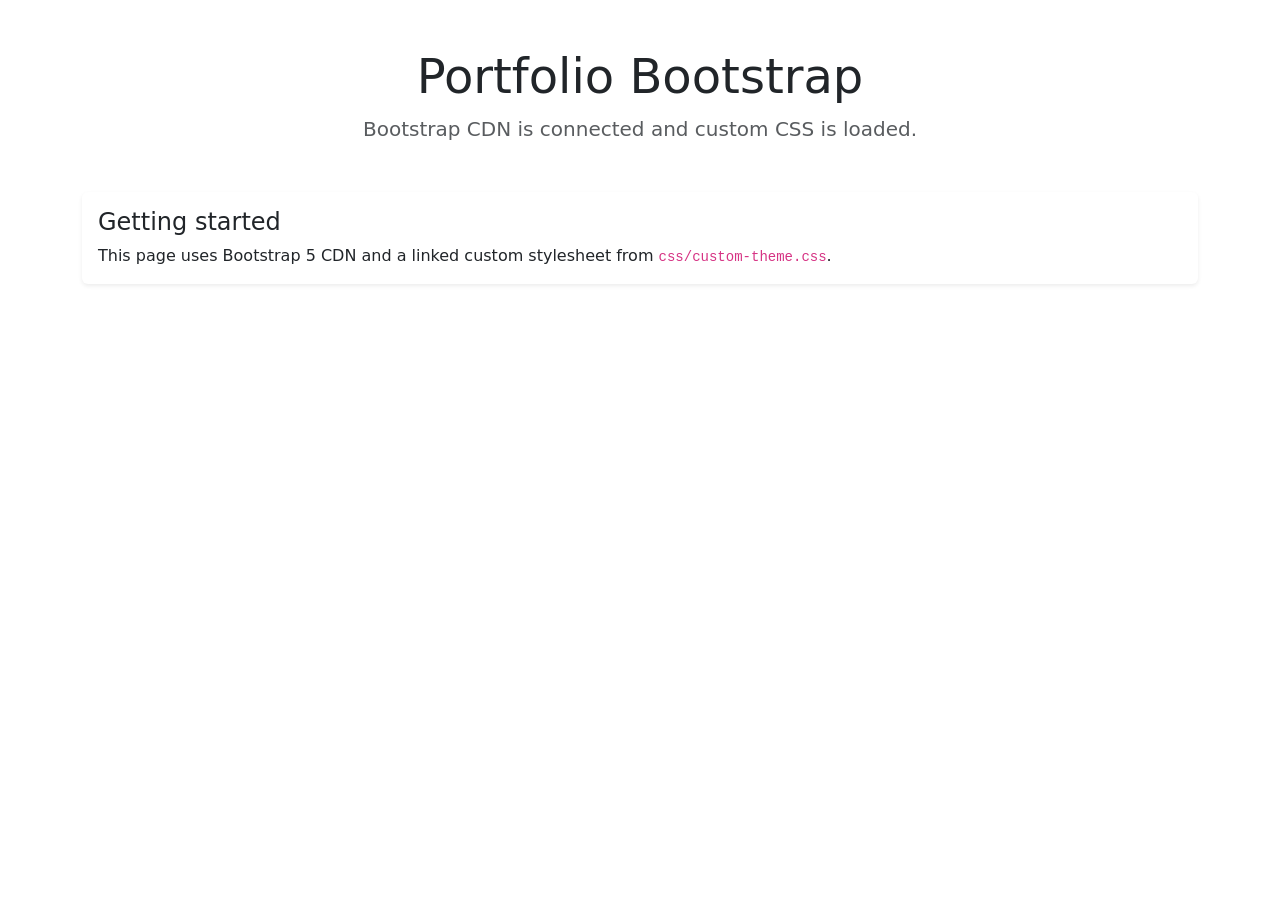
==== index.html @ e0a19efb "[BOOTSTRAP] Add Bootstrap CDN and initial setup" ====
<!DOCTYPE html>
<html lang="en">
<head>
    <meta charset="UTF-8">
    <meta name="viewport" content="width=device-width, initial-scale=1.0">
    <title>Portfolio Bootstrap</title>
    <link href="https://cdn.jsdelivr.net/npm/bootstrap@5.3.2/dist/css/bootstrap.min.css" rel="stylesheet">
    <link rel="stylesheet" href="css/custom-theme.css">
</head>
<body>
    <div class="container py-5">
        <header class="text-center mb-5">
            <h1 class="display-5">Portfolio Bootstrap</h1>
            <p class="lead text-muted">Bootstrap CDN is connected and custom CSS is loaded.</p>
        </header>
        <section class="row gx-4 gy-4">
            <div class="col-12">
                <div class="card shadow-sm border-0">
                    <div class="card-body">
                        <h2 class="h4">Getting started</h2>
                        <p class="mb-0">This page uses Bootstrap 5 CDN and a linked custom stylesheet from <code>css/custom-theme.css</code>.</p>
                    </div>
                </div>
            </div>
        </section>
    </div>
    <script src="https://cdn.jsdelivr.net/npm/bootstrap@5.3.2/dist/js/bootstrap.bundle.min.js"></script>
</body>
</html>
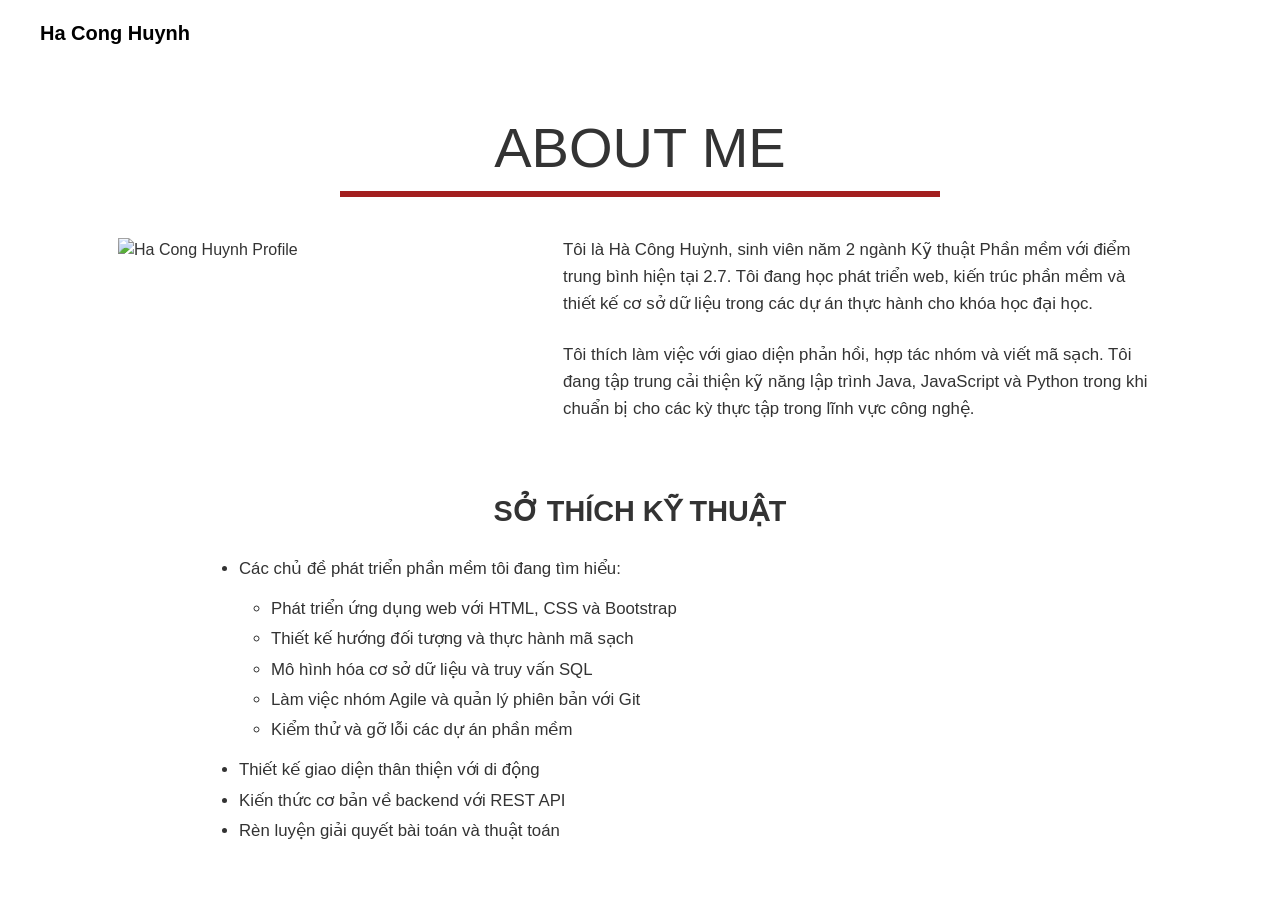
==== commit 1dda4891: "[REFACTOR] Convert grid to Bootstrap columns" ====
--- a/index.html
+++ b/index.html
@@ -1,29 +1,80 @@
-<!DOCTYPE html>
+<!doctype html>
 <html lang="en">
-<head>
-    <meta charset="UTF-8">
-    <meta name="viewport" content="width=device-width, initial-scale=1.0">
+  <head>
+    <meta charset="UTF-8" />
+    <meta name="viewport" content="width=device-width, initial-scale=1.0" />
     <title>Portfolio Bootstrap</title>
-    <link href="https://cdn.jsdelivr.net/npm/bootstrap@5.3.2/dist/css/bootstrap.min.css" rel="stylesheet">
-    <link rel="stylesheet" href="css/custom-theme.css">
-</head>
-<body>
-    <div class="container py-5">
-        <header class="text-center mb-5">
-            <h1 class="display-5">Portfolio Bootstrap</h1>
-            <p class="lead text-muted">Bootstrap CDN is connected and custom CSS is loaded.</p>
-        </header>
-        <section class="row gx-4 gy-4">
-            <div class="col-12">
-                <div class="card shadow-sm border-0">
-                    <div class="card-body">
-                        <h2 class="h4">Getting started</h2>
-                        <p class="mb-0">This page uses Bootstrap 5 CDN and a linked custom stylesheet from <code>css/custom-theme.css</code>.</p>
-                    </div>
-                </div>
-            </div>
-        </section>
+    <link
+      href="https://cdn.jsdelivr.net/npm/bootstrap@5.3.2/dist/css/bootstrap.min.css"
+      rel="stylesheet"
+    />
+    <link rel="stylesheet" href="projectlio_bootstrap/css/custom-theme.css" />
+  </head>
+  <body>
+    <script src="https://cdn.jsdelivr.net/npm/bootstrap@5.3.2/dist/js/bootstrap.bundle.min.js"></script>
+    <nav class="navbar navbar-light bg-white py-3">
+      <div class="container-fluid px-4">
+        <div class="d-flex align-items-center">
+          <i class="fas fa-bars fs-4 me-3 cursor-pointer"></i>
+          <span class="navbar-brand mb-0 h1">Ha Cong Huynh</span>
+        </div>
+        <i class="fas fa-search fs-5 cursor-pointer"></i>
+      </div>
+    </nav>
+
+    <div class="container my-5 px-lg-5">
+      <div class="row">
+        <div class="col-12 text-center">
+          <h1 class="about-title">About Me </h1>
+          <div class="title-underline"></div>
+        </div>
+      </div>
+
+      <div class="row mb-5">
+        <div class="col-lg-5 col-md-6 mb-4 mb-md-0">
+          <img
+            src="https://via.placeholder.com/500x500"
+            alt="Ha Cong Huynh Profile"
+            class="profile-img"
+          />
+        </div>
+
+        <div class="col-lg-7 col-md-6 bio-text">
+          <p>
+            Tôi là Hà Công Huỳnh, sinh viên năm 2 ngành Kỹ thuật Phần mềm với
+            điểm trung bình hiện tại 2.7. Tôi đang học phát triển web, kiến trúc
+            phần mềm và thiết kế cơ sở dữ liệu trong các dự án thực hành cho
+            khóa học đại học.
+          </p>
+          <p>
+            Tôi thích làm việc với giao diện phản hồi, hợp tác nhóm và viết mã
+            sạch. Tôi đang tập trung cải thiện kỹ năng lập trình Java,
+            JavaScript và Python trong khi chuẩn bị cho các kỳ thực tập trong
+            lĩnh vực công nghệ.
+          </p>
+        </div>
+      </div>
+
+      <div class="row justify-content-center mt-5">
+        <div class="col-lg-10">
+          <h2 class="text-center research-title">SỞ THÍCH KỸ THUẬT</h2>
+          <ul class="research-list">
+            <li>
+              Các chủ đề phát triển phần mềm tôi đang tìm hiểu:
+              <ul>
+                <li>Phát triển ứng dụng web với HTML, CSS và Bootstrap</li>
+                <li>Thiết kế hướng đối tượng và thực hành mã sạch</li>
+                <li>Mô hình hóa cơ sở dữ liệu và truy vấn SQL</li>
+                <li>Làm việc nhóm Agile và quản lý phiên bản với Git</li>
+                <li>Kiểm thử và gỡ lỗi các dự án phần mềm</li>
+              </ul>
+            </li>
+            <li>Thiết kế giao diện thân thiện với di động</li>
+            <li>Kiến thức cơ bản về backend với REST API</li>
+            <li>Rèn luyện giải quyết bài toán và thuật toán</li>
+          </ul>
+        </div>
+      </div>
     </div>
-    <script src="https://cdn.jsdelivr.net/npm/bootstrap@5.3.2/dist/js/bootstrap.bundle.min.js"></script>
-</body>
+  </body>
 </html>
--- a/projectlio_bootstrap/css/custom-theme.css
+++ b/projectlio_bootstrap/css/custom-theme.css
@@ -0,0 +1,68 @@
+/* Custom Stylesheet */
+
+body {
+    font-family: 'Segoe UI', Tahoma, Geneva, Verdana, sans-serif;
+    color: #333;
+}
+
+/* Navbar styling */
+.navbar-brand {
+    font-weight: 600;
+    font-size: 1.25rem;
+}
+
+.cursor-pointer {
+    cursor: pointer;
+}
+
+/* Title styling */
+.about-title {
+    font-size: 3.5rem;
+    text-transform: uppercase;
+    font-family: 'Oswald', 'Arial Narrow', sans-serif;
+    margin-bottom: 0;
+}
+
+.title-underline {
+    height: 6px;
+    background-color: #a31f1f; /* Màu đỏ đậm */
+    width: 100%;
+    max-width: 600px;
+    margin: 10px auto 40px auto;
+}
+
+/* Image styling */
+.profile-img {
+    width: 100%;
+    height: auto;
+    object-fit: cover;
+}
+
+/* Text styling */
+.bio-text p {
+    line-height: 1.6;
+    font-size: 1.05rem;
+    margin-bottom: 1.5rem;
+}
+
+.bio-text a {
+    color: #333;
+    text-decoration: underline;
+}
+
+.research-title {
+    font-size: 1.8rem;
+    font-weight: 600;
+    font-family: 'Oswald', 'Arial Narrow', sans-serif;
+    margin-bottom: 25px;
+}
+
+.research-list {
+    font-size: 1.05rem;
+    line-height: 1.8;
+}
+
+.research-list ul {
+    margin-top: 10px;
+    margin-bottom: 10px;
+}
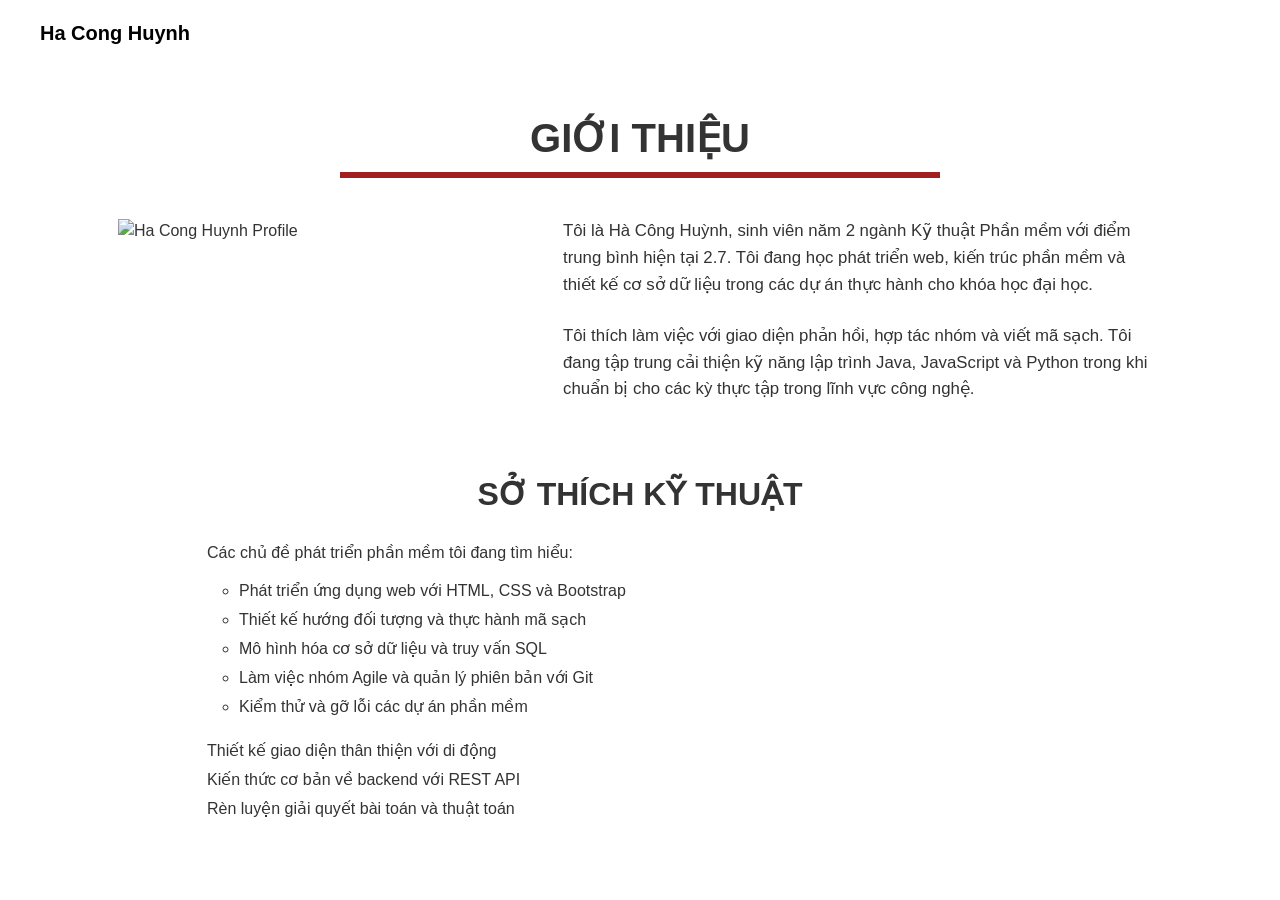
==== commit 81dbd328: "[STYLE] Apply Bootstrap typography utilities" ====
--- a/index.html
+++ b/index.html
@@ -25,7 +25,7 @@
     <div class="container my-5 px-lg-5">
       <div class="row">
         <div class="col-12 text-center">
-          <h1 class="about-title">About Me </h1>
+          <h1 class="about-title fs-1 fw-bold text-uppercase">GIỚI THIỆU</h1>
           <div class="title-underline"></div>
         </div>
       </div>
@@ -40,13 +40,13 @@
         </div>
 
         <div class="col-lg-7 col-md-6 bio-text">
-          <p>
+          <p class="lead mb-4">
             Tôi là Hà Công Huỳnh, sinh viên năm 2 ngành Kỹ thuật Phần mềm với
             điểm trung bình hiện tại 2.7. Tôi đang học phát triển web, kiến trúc
             phần mềm và thiết kế cơ sở dữ liệu trong các dự án thực hành cho
             khóa học đại học.
           </p>
-          <p>
+          <p class="mb-4">
             Tôi thích làm việc với giao diện phản hồi, hợp tác nhóm và viết mã
             sạch. Tôi đang tập trung cải thiện kỹ năng lập trình Java,
             JavaScript và Python trong khi chuẩn bị cho các kỳ thực tập trong
@@ -57,11 +57,13 @@
 
       <div class="row justify-content-center mt-5">
         <div class="col-lg-10">
-          <h2 class="text-center research-title">SỞ THÍCH KỸ THUẬT</h2>
-          <ul class="research-list">
-            <li>
+          <h2 class="text-center research-title fs-2 fw-semibold">
+            SỞ THÍCH KỸ THUẬT
+          </h2>
+          <ul class="research-list fs-6 list-unstyled">
+            <li class="mb-3">
               Các chủ đề phát triển phần mềm tôi đang tìm hiểu:
-              <ul>
+              <ul class="mb-3">
                 <li>Phát triển ứng dụng web với HTML, CSS và Bootstrap</li>
                 <li>Thiết kế hướng đối tượng và thực hành mã sạch</li>
                 <li>Mô hình hóa cơ sở dữ liệu và truy vấn SQL</li>
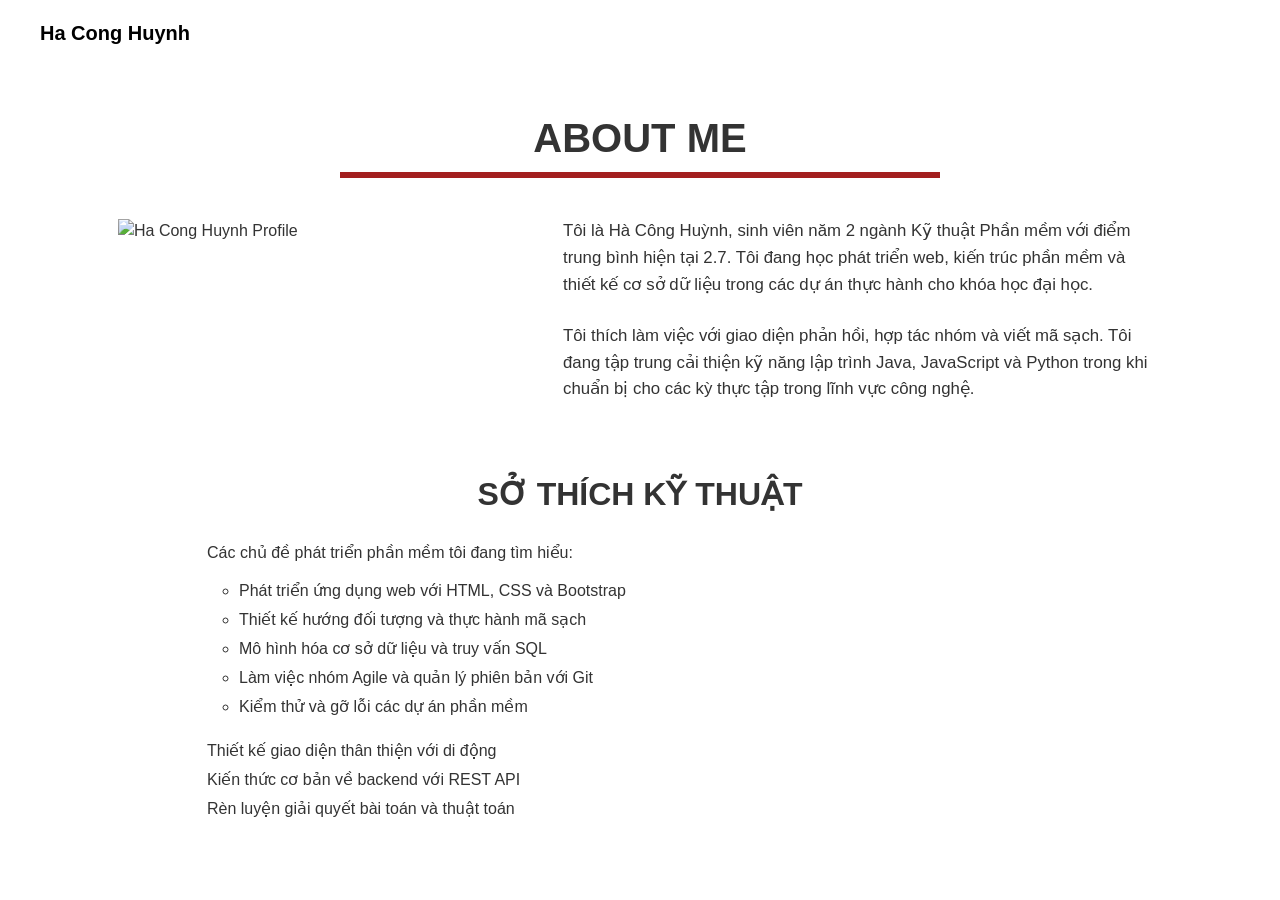
==== commit 3ac4fb69: "[STYLE] Apply Bootstrap typography utilities" ====
--- a/index.html
+++ b/index.html
@@ -25,7 +25,7 @@
     <div class="container my-5 px-lg-5">
       <div class="row">
         <div class="col-12 text-center">
-          <h1 class="about-title fs-1 fw-bold text-uppercase">GIỚI THIỆU</h1>
+          <h1 class="about-title fs-1 fw-bold text-uppercase">About me</h1>
           <div class="title-underline"></div>
         </div>
       </div>
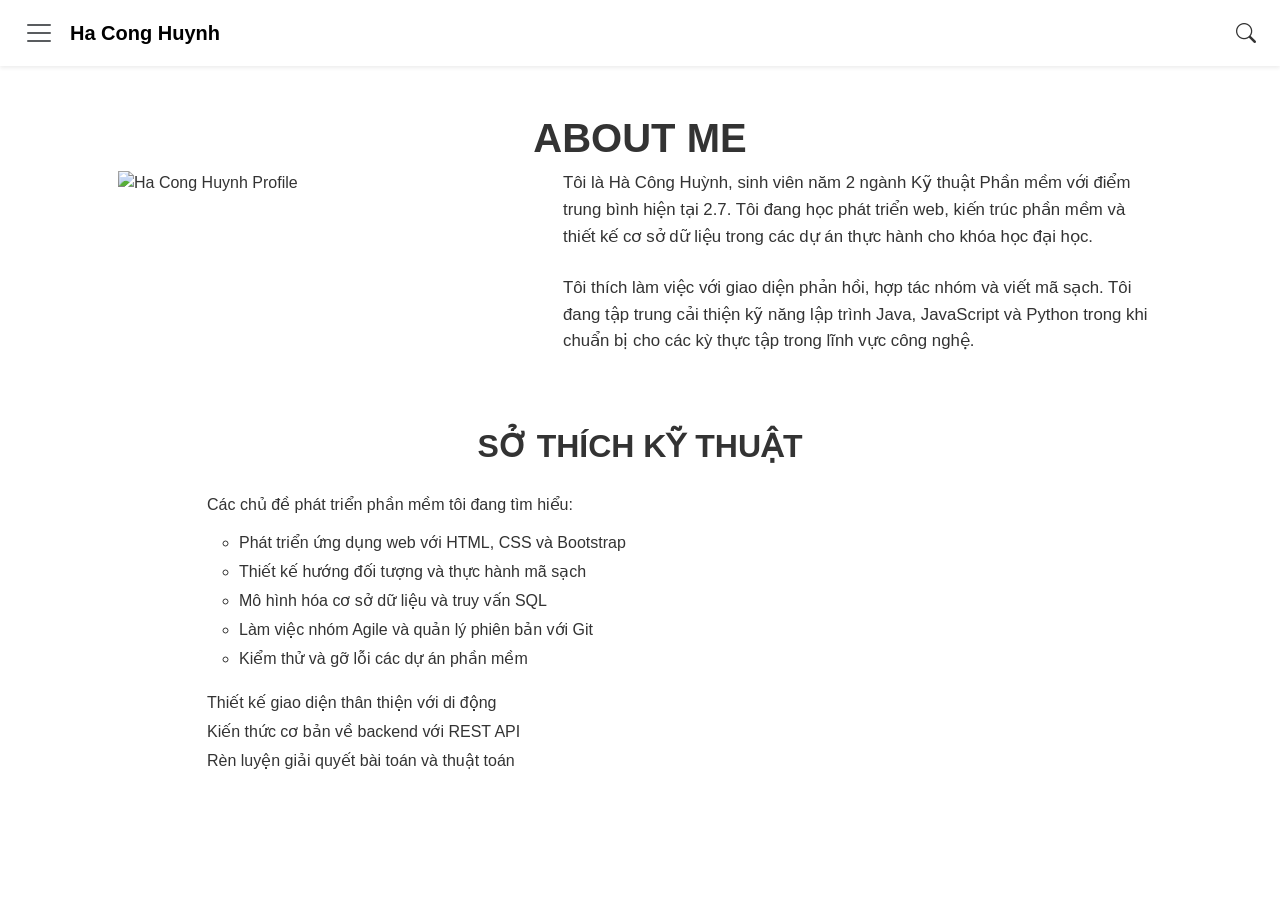
==== commit 412cec35: "[FEATURE] Build sticky sidebar" ====
--- a/index.html
+++ b/index.html
@@ -8,19 +8,53 @@
       href="https://cdn.jsdelivr.net/npm/bootstrap@5.3.2/dist/css/bootstrap.min.css"
       rel="stylesheet"
     />
+    <link
+      rel="stylesheet"
+      href="https://cdn.jsdelivr.net/npm/bootstrap-icons@1.11.2/font/bootstrap-icons.css"
+    />
     <link rel="stylesheet" href="projectlio_bootstrap/css/custom-theme.css" />
   </head>
   <body>
-    <script src="https://cdn.jsdelivr.net/npm/bootstrap@5.3.2/dist/js/bootstrap.bundle.min.js"></script>
-    <nav class="navbar navbar-light bg-white py-3">
+    <nav class="navbar navbar-light bg-white sticky-top shadow-sm py-3">
       <div class="container-fluid px-4">
         <div class="d-flex align-items-center">
-          <i class="fas fa-bars fs-4 me-3 cursor-pointer"></i>
+          <button
+            class="navbar-toggler border-0 p-0 me-3"
+            type="button"
+            data-bs-toggle="offcanvas"
+            data-bs-target="#sidebarMenu"
+            aria-controls="sidebarMenu"
+            aria-label="Mở menu"
+          >
+            <span class="navbar-toggler-icon"></span>
+          </button>
           <span class="navbar-brand mb-0 h1">Ha Cong Huynh</span>
         </div>
-        <i class="fas fa-search fs-5 cursor-pointer"></i>
+        <i class="bi bi-search fs-5 cursor-pointer"></i>
       </div>
     </nav>
+
+    <div
+      class="offcanvas offcanvas-start shadow"
+      tabindex="-1"
+      id="sidebarMenu"
+      aria-labelledby="sidebarMenuLabel"
+    >
+      <div class="offcanvas-header pt-4 ps-4">
+        <i
+          class="fas fa-times fs-4 cursor-pointer text-dark"
+          data-bs-dismiss="offcanvas"
+          aria-label="Close"
+        ></i>
+      </div>
+      <div class="offcanvas-body">
+        <ul class="list-unstyled custom-sidebar-nav">
+          <li><a href="#">Home</a></li>
+          <li><a href="#" class="active">About</a></li>
+          <li><a href="#">Contact Me</a></li>
+        </ul>
+      </div>
+    </div>
 
     <div class="container my-5 px-lg-5">
       <div class="row">
@@ -78,5 +112,6 @@
         </div>
       </div>
     </div>
+    <script src="https://cdn.jsdelivr.net/npm/bootstrap@5.3.2/dist/js/bootstrap.bundle.min.js"></script>
   </body>
 </html>
--- a/projectlio_bootstrap/css/custom-theme.css
+++ b/projectlio_bootstrap/css/custom-theme.css
@@ -1,68 +1,119 @@
-/* Custom Stylesheet */
-
 body {
-    font-family: 'Segoe UI', Tahoma, Geneva, Verdana, sans-serif;
-    color: #333;
+  font-family: "Segoe UI", Tahoma, Geneva, Verdana, sans-serif;
+  color: #333;
 }
 
-/* Navbar styling */
 .navbar-brand {
-    font-weight: 600;
-    font-size: 1.25rem;
+  font-weight: 600;
+  font-size: 1.25rem;
 }
 
-.cursor-pointer {
-    cursor: pointer;
+.navbar.sticky-top {
+    z-index: 1030;
 }
 
-/* Title styling */
-.about-title {
-    font-size: 3.5rem;
-    text-transform: uppercase;
-    font-family: 'Oswald', 'Arial Narrow', sans-serif;
-    margin-bottom: 0;
+  font-size: 3.5rem;
+  text-transform: uppercase;
+  font-family: "Oswald", "Arial Narrow", sans-serif;
+  margin-bottom: 0;
 }
 
 .title-underline {
-    height: 6px;
-    background-color: #a31f1f; /* Màu đỏ đậm */
-    width: 100%;
-    max-width: 600px;
-    margin: 10px auto 40px auto;
+  height: 6px;
+  background-color: #a31f1f;
+  width: 100%;
+  max-width: 600px;
+  margin: 10px auto 40px auto;
 }
 
-/* Image styling */
 .profile-img {
-    width: 100%;
-    height: auto;
-    object-fit: cover;
+  width: 100%;
+  height: auto;
+  object-fit: cover;
 }
 
-/* Text styling */
 .bio-text p {
-    line-height: 1.6;
-    font-size: 1.05rem;
-    margin-bottom: 1.5rem;
+  line-height: 1.6;
+  font-size: 1.05rem;
+  margin-bottom: 1.5rem;
 }
 
 .bio-text a {
-    color: #333;
-    text-decoration: underline;
+  color: #333;
+  text-decoration: underline;
 }
 
 .research-title {
-    font-size: 1.8rem;
-    font-weight: 600;
-    font-family: 'Oswald', 'Arial Narrow', sans-serif;
-    margin-bottom: 25px;
+  font-size: 1.8rem;
+  font-weight: 600;
+  font-family: "Oswald", "Arial Narrow", sans-serif;
+  margin-bottom: 25px;
 }
 
 .research-list {
-    font-size: 1.05rem;
-    line-height: 1.8;
+  font-size: 1.05rem;
+  line-height: 1.8;
 }
 
 .research-list ul {
-    margin-top: 10px;
-    margin-bottom: 10px;
-}+  margin-top: 10px;
+  margin-bottom: 10px;
+}
+
+#sidebarMenu {
+  width: 300px;
+  background-color: #f8f9fa;
+  border-right: none;
+}
+
+.offcanvas {
+  width: 300px;
+}
+
+.offcanvas-body .custom-sidebar-nav {
+  margin-top: 20px;
+}
+
+.offcanvas-body .custom-sidebar-nav li a {
+  color: #333;
+  text-decoration: none;
+  font-size: 1.05rem;
+  display: inline-block;
+  padding: 0.75rem 0;
+  transition: color 0.3s ease;
+}
+
+.offcanvas-body .custom-sidebar-nav li a:hover,
+.offcanvas-body .custom-sidebar-nav li a.active {
+  color: #a31f1f;
+}
+
+.custom-sidebar-nav li {
+  margin-bottom: 20px;
+  padding-left: 20px;
+}
+
+.custom-sidebar-nav li {
+  margin-bottom: 20px;
+  padding-left: 20px;
+}
+
+.custom-sidebar-nav li a {
+  color: #333;
+  text-decoration: none;
+  font-size: 1.05rem;
+  display: inline-block;
+  padding: 3px 8px;
+  transition: all 0.3s ease;
+}
+
+.custom-sidebar-nav li a:hover {
+  color: #000;
+  font-weight: 600;
+}
+
+.custom-sidebar-nav li a.active {
+  background-color: #1a1a1a;
+  color: #ffffff;
+  font-weight: 600;
+}
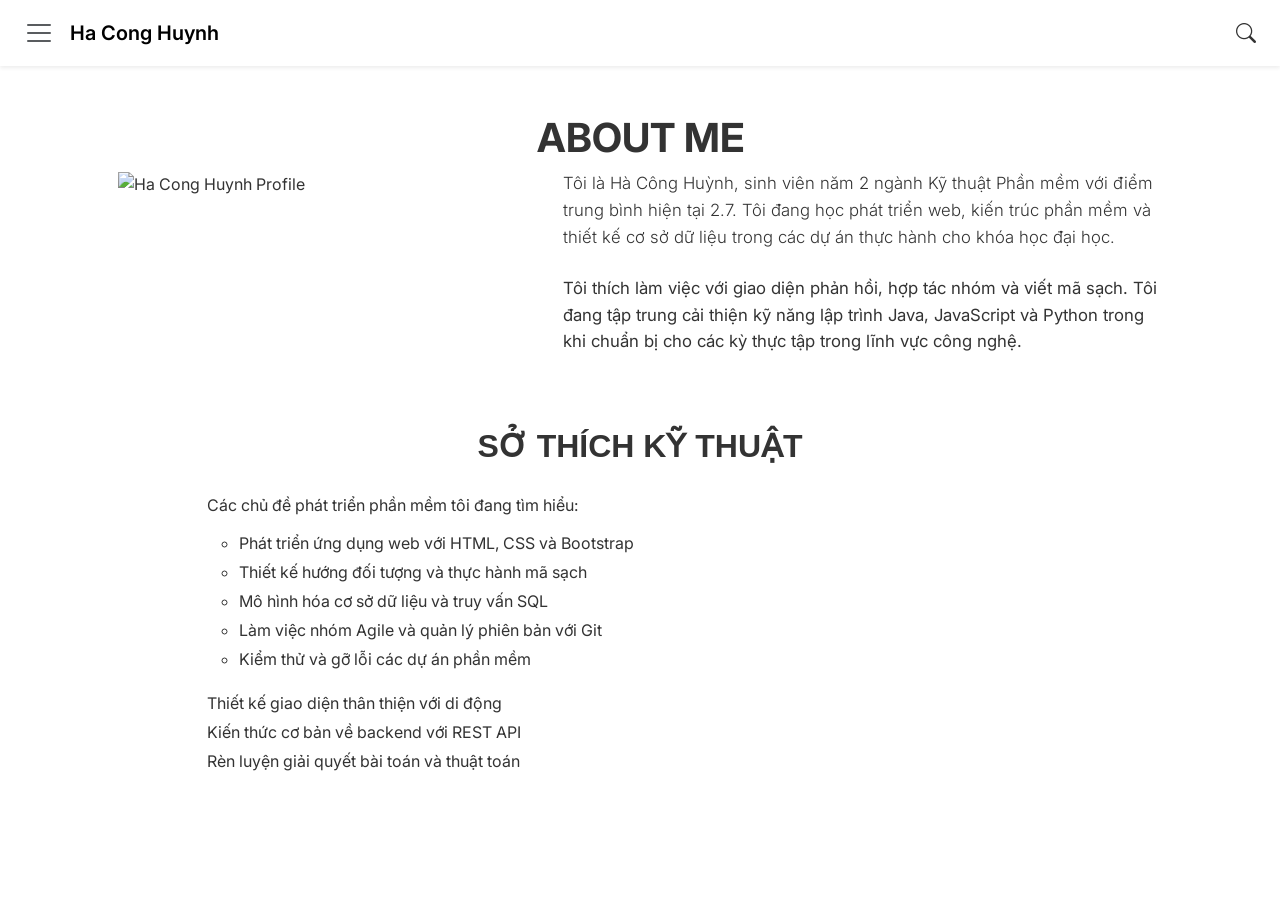
==== commit fe5c1918: "[FEATURE] Build comment form with Bootstrap" ====
--- a/index.html
+++ b/index.html
@@ -11,6 +11,12 @@
     <link
       rel="stylesheet"
       href="https://cdn.jsdelivr.net/npm/bootstrap-icons@1.11.2/font/bootstrap-icons.css"
+    />
+    <link rel="preconnect" href="https://fonts.googleapis.com" />
+    <link rel="preconnect" href="https://fonts.gstatic.com" crossorigin />
+    <link
+      href="https://fonts.googleapis.com/css2?family=Inter:wght@400;500;600;700&display=swap"
+      rel="stylesheet"
     />
     <link rel="stylesheet" href="projectlio_bootstrap/css/custom-theme.css" />
   </head>
--- a/projectlio_bootstrap/css/custom-theme.css
+++ b/projectlio_bootstrap/css/custom-theme.css
@@ -1,6 +1,10 @@
 body {
-  font-family: "Segoe UI", Tahoma, Geneva, Verdana, sans-serif;
-  color: #333;
+    font-family: 'Inter', 'Segoe UI', Tahoma, Geneva, Verdana, sans-serif;
+    color: #333;
+}
+
+h1, h2, h3, h4, h5, h6 {
+    font-family: 'Inter', 'Segoe UI', Tahoma, Geneva, Verdana, sans-serif;
 }
 
 .navbar-brand {
